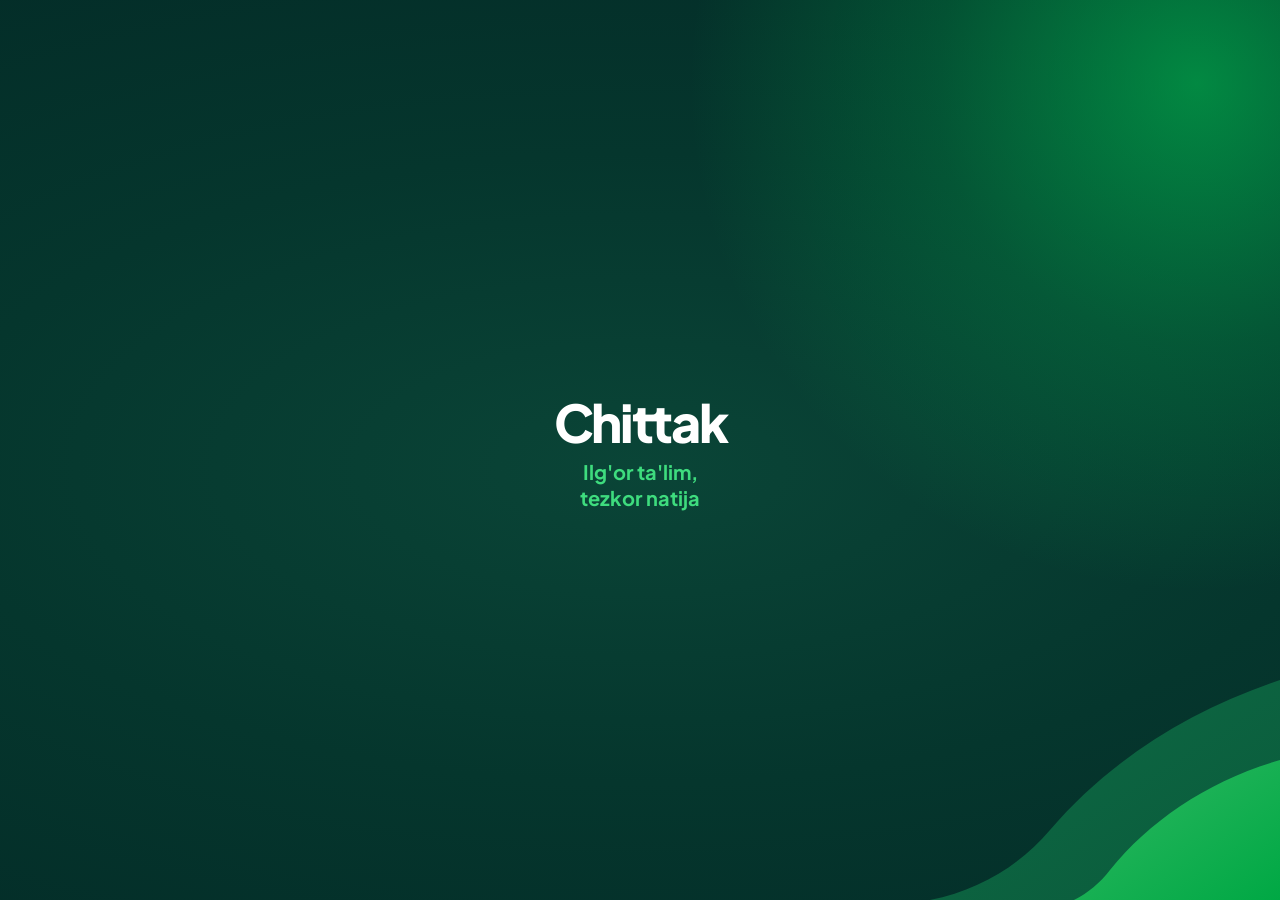
==== frontend/index.html @ cfa713df "Saytga WebSite tuzilgan ma'lumoti: nom variantlari (alternateName) Co-Authored-By: Claude Opus 5.5 <" ====
<!DOCTYPE html>
<html lang="uz">
<head>
  <meta charset="UTF-8" />
  <meta name="viewport" content="width=device-width, initial-scale=1, maximum-scale=1" />
  <title>Chittak — test, titul skaneri va maktab CRM | Ilg'or ta'lim, tezkor natija</title>
  <meta name="theme-color" content="#F3FAF5" />
  <link rel="icon" type="image/png" href="/img/favicon.png" />
  <link rel="apple-touch-icon" href="/img/chittak-icon.png" />
  <link rel="canonical" href="https://www.chittak.uz/" />

  <!-- Google qidiruvi va havola ulashilganda chiqadigan ko'rinish -->
  <meta name="description" content="Chittak — maktablar, o'quv markazlari va repetitorlar uchun platforma: onlayn testlar, titul (javob varaqasi) skaneri, Rasch modeli bo'yicha natijalar tahlili, davomat, o'qish to'lovlari va maktab CRM." />
  <meta property="og:type" content="website" />
  <meta property="og:site_name" content="Chittak" />
  <meta property="og:title" content="Chittak — Ilg'or ta'lim, tezkor natija" />
  <meta property="og:description" content="Maktablar, o'quv markazlari va repetitorlar uchun: testlar, titul skaneri, natijalar tahlili va maktab CRM — bitta joyda." />
  <meta property="og:image" content="/img/og-image.jpg" />
  <meta property="og:image:width" content="1200" />
  <meta property="og:image:height" content="630" />
  <meta name="twitter:card" content="summary_large_image" />

  <!-- Ochilish ekrani: har kirishda kamida 3 soniya ko'rinadi, keyin ilova tayyor bo'lgach so'nib yo'qoladi -->
  <style>
    /* Brend ochilish ekrani: to'q yashil fon, qush, "Chittak", shior va burchakdagi yashil to'lqinlar */
    .boot-splash{position:fixed;inset:0;z-index:10000;overflow:hidden;transition:opacity .45s ease;
      display:flex;flex-direction:column;align-items:center;justify-content:center;text-align:center;color:#fff;
      background:radial-gradient(110% 70% at 50% 52%,#0A4537 0%,#05362D 50%,#032B27 100%);
      font-family:"Plus Jakarta Sans",-apple-system,"Segoe UI",Roboto,sans-serif}
    /* O'ng yuqori burchakdan tushayotgan yashil nur */
    .boot-splash::before{content:"";position:absolute;right:-36vmax;top:-36vmax;width:85vmax;height:85vmax;border-radius:50%;
      background:radial-gradient(circle,rgba(0,200,83,.58) 0%,rgba(0,200,83,.22) 34%,rgba(0,200,83,0) 66%);
      animation:boot-glow 1.4s ease-out both, boot-breathe 3.2s ease-in-out 1.4s infinite;pointer-events:none}
    .boot-splash > *{position:relative}
    .boot-splash .bird{width:min(46vw,190px);height:auto;margin-bottom:6px;filter:drop-shadow(0 18px 26px rgba(0,0,0,.35));
      animation:boot-drop .9s cubic-bezier(.34,1.56,.64,1) both, boot-float 2.6s ease-in-out .9s infinite}
    .boot-splash b{font-size:clamp(38px,11vw,52px);font-weight:800;letter-spacing:-.045em;line-height:1.05;
      animation:boot-rise .6s cubic-bezier(.22,1,.36,1) .35s both}
    .boot-splash small{margin-top:10px;font-size:clamp(16px,4.6vw,20px);font-weight:700;line-height:1.3;color:#3EDC7E;
      animation:boot-rise .6s cubic-bezier(.22,1,.36,1) .55s both}
    .boot-splash .waves{position:absolute!important;right:0;bottom:0;width:min(78vw,420px);height:auto;
      animation:boot-wave 1s cubic-bezier(.22,1,.36,1) .2s both}
    .boot-splash.is-hidden{opacity:0;pointer-events:none}
    @keyframes boot-glow{from{opacity:0;transform:translate(8%,-8%) scale(.85)}to{opacity:1;transform:none}}
    @keyframes boot-breathe{0%,100%{opacity:1}50%{opacity:.72}}
    @keyframes boot-drop{from{transform:translateY(-38px) scale(.82);opacity:0}to{transform:none;opacity:1}}
    @keyframes boot-float{0%,100%{transform:translateY(0)}50%{transform:translateY(-6px)}}
    @keyframes boot-rise{from{transform:translateY(14px);opacity:0}to{transform:none;opacity:1}}
    @keyframes boot-wave{from{transform:translate(18%,22%);opacity:0}to{transform:none;opacity:1}}
    @media (prefers-reduced-motion: reduce){.boot-splash *{animation:none!important}}
  </style>

  <!--
    Telegram Mini App skripti faqat Telegram ichida kerak. Ilovada (TestWayApp) yuklanmaydi:
    telegram.org sekin yoki to'silgan tarmoqda sahifa yuklanishi tugamay, tepadagi chiziq qolib ketardi.
  -->
  <script>
    if (!/TestWayApp/i.test(navigator.userAgent)) {
      document.write('<script src="https://telegram.org/js/telegram-web-app.js"><\/script>');
    }
  </script>

  <!--
    MathLive — yozma javoblar uchun matematik maydon va klaviatura
    (√, kasr, daraja, π, sin/cos/log). "defer" — sahifa uni kutib turmaydi;
    yuklanmay qolsa, javob oddiy matn maydoniga yoziladi.
  -->
  <script defer src="https://cdn.jsdelivr.net/npm/mathlive@0.111.0/mathlive.min.js"></script>

  <link rel="preconnect" href="https://fonts.googleapis.com" />
  <link rel="preconnect" href="https://fonts.gstatic.com" crossorigin />
  <link rel="stylesheet" href="https://fonts.googleapis.com/css2?family=Plus+Jakarta+Sans:wght@500;600;700;800&display=swap" />
  <link rel="stylesheet" href="/css/style.css" />
  <link rel="stylesheet" href="/css/theme-pastel.css" />
  <link rel="stylesheet" href="/css/theme-chittak.css" />
  <!-- Web sayt (Google bilan kirish) dizayni — faqat oddiy brauzerda ishlaydi -->
  <link rel="stylesheet" href="/css/theme-web.css" />
</head>
<body>
  <div class="boot-splash" id="boot-splash" aria-label="Chittak yuklanmoqda">
    <img class="bird" src="/img/splash-bird.png" alt="" />
    <b>Chittak</b>
    <small>Ilg'or ta'lim,<br />tezkor natija</small>
    <svg class="waves" viewBox="0 0 420 260" aria-hidden="true">
      <defs>
        <linearGradient id="boot-w1" x1="0" y1="0" x2="1" y2="1"><stop offset="0" stop-color="#0E6B45" /><stop offset="1" stop-color="#0A5A3B" /></linearGradient>
        <linearGradient id="boot-w2" x1="0" y1="0" x2="1" y2="1"><stop offset="0" stop-color="#2FB862" /><stop offset="1" stop-color="#00A844" /></linearGradient>
      </defs>
      <path fill="url(#boot-w1)" d="M420 40C330 70 250 120 190 190C160 225 120 250 70 260H420Z" />
      <path fill="url(#boot-w2)" d="M420 120C350 140 290 180 250 230C240 243 228 253 214 260H420Z" />
    </svg>
  </div>
  <script>
    // Kamida 3 soniya (sahifa ochila boshlagandan) va ilova birinchi sahifani chizgach yopiladi.
    // Ilova biror sababdan ochilmasa ham ekran osilib qolmaydi — 12 soniyadan keyin baribir yopiladi.
    (function () {
      var splash = document.getElementById("boot-splash");
      var MIN_MS = 3000, MAX_MS = 12000;
      var timer = setInterval(function () {
        var elapsed = performance.now();
        var ready = document.querySelector("#app .page");
        if ((elapsed >= MIN_MS && ready) || elapsed >= MAX_MS) {
          clearInterval(timer);
          splash.classList.add("is-hidden");
          setTimeout(function () { splash.remove(); }, 450);
        }
      }, 100);
    })();
  </script>
  <!--
    Ilova yuklanguncha (va qidiruv tizimlari uchun) — sahifaning qisqa matni.
    app.js birinchi sahifani chizganda bu blok o'rniga ilova chiqadi.
  -->
  <div id="app">
    <main class="seo-fallback" style="max-width:720px;margin:0 auto;padding:24px 16px;font-family:-apple-system,'Segoe UI',Roboto,sans-serif;line-height:1.6">
      <h1>Chittak — ilg'or ta'lim, tezkor natija</h1>
      <p>Chittak — maktablar, o'quv markazlari va repetitorlar uchun platforma. U ta'lim jarayonini boshqarish, testlarni tekshirish va natijalarni tahlil qilishni bitta tizimda birlashtiradi. Telegram orqali ishlaydi.</p>
      <h2>Imkoniyatlar</h2>
      <ul>
        <li><b>Titul testlarini tekshirish</b> — javob varaqalari telefon kamerasi bilan skanerlanadi va avtomatik baholanadi.</li>
        <li><b>Rasch modeli</b> — natijalar ilmiy asosda tahlil qilinadi, o'quvchi dinamikasi kuzatiladi.</li>
        <li><b>Mandat</b> — imtihon natijalari va hisobotlar avtomatik hisoblanadi.</li>
        <li><b>Maktab CRM</b> — sinflar, guruhlar, o'qituvchilar, dars jadvali, davomat va o'qish to'lovlari.</li>
        <li><b>O'quv kurslari va to'garaklar</b> — har guruhning o'z narxi, qarzdorlar va to'lov cheklari.</li>
      </ul>
      <h2>Qanday ishlaydi</h2>
      <ol>
        <li>Testni yarating va sinf yoki guruhga biriktiring.</li>
        <li>Titul varaqlarini skanerlang — tekshirish avtomatik.</li>
        <li>Natijani Rasch modeli va mandat hisobotlarida tahlil qiling.</li>
      </ol>
      <p><a href="/maxfiylik">Maxfiylik siyosati</a></p>
    </main>
  </div>
  <script type="application/ld+json">
    {
      "@context": "https://schema.org",
      "@type": "SoftwareApplication",
      "name": "Chittak",
      "url": "https://www.chittak.uz/",
      "applicationCategory": "EducationalApplication",
      "operatingSystem": "Web, Android, Telegram",
      "inLanguage": "uz",
      "description": "Maktablar, o'quv markazlari va repetitorlar uchun platforma: onlayn testlar, titul skaneri, Rasch modeli bo'yicha tahlil, davomat, to'lovlar va maktab CRM.",
      "slogan": "Ilg'or ta'lim, tezkor natija"
    }
  </script>
  <!-- Google sayt nomi va uning boshqa yozilishlarini shu saytga bog'lashi uchun -->
  <script type="application/ld+json">
    {
      "@context": "https://schema.org",
      "@type": "WebSite",
      "name": "Chittak",
      "alternateName": ["Chittak.uz", "Chittak uz", "Chittakuz", "Читтак"],
      "url": "https://www.chittak.uz/"
    }
  </script>

  <script src="/js/icons.js"></script>
  <script src="/js/app.js"></script>
</body>
</html>
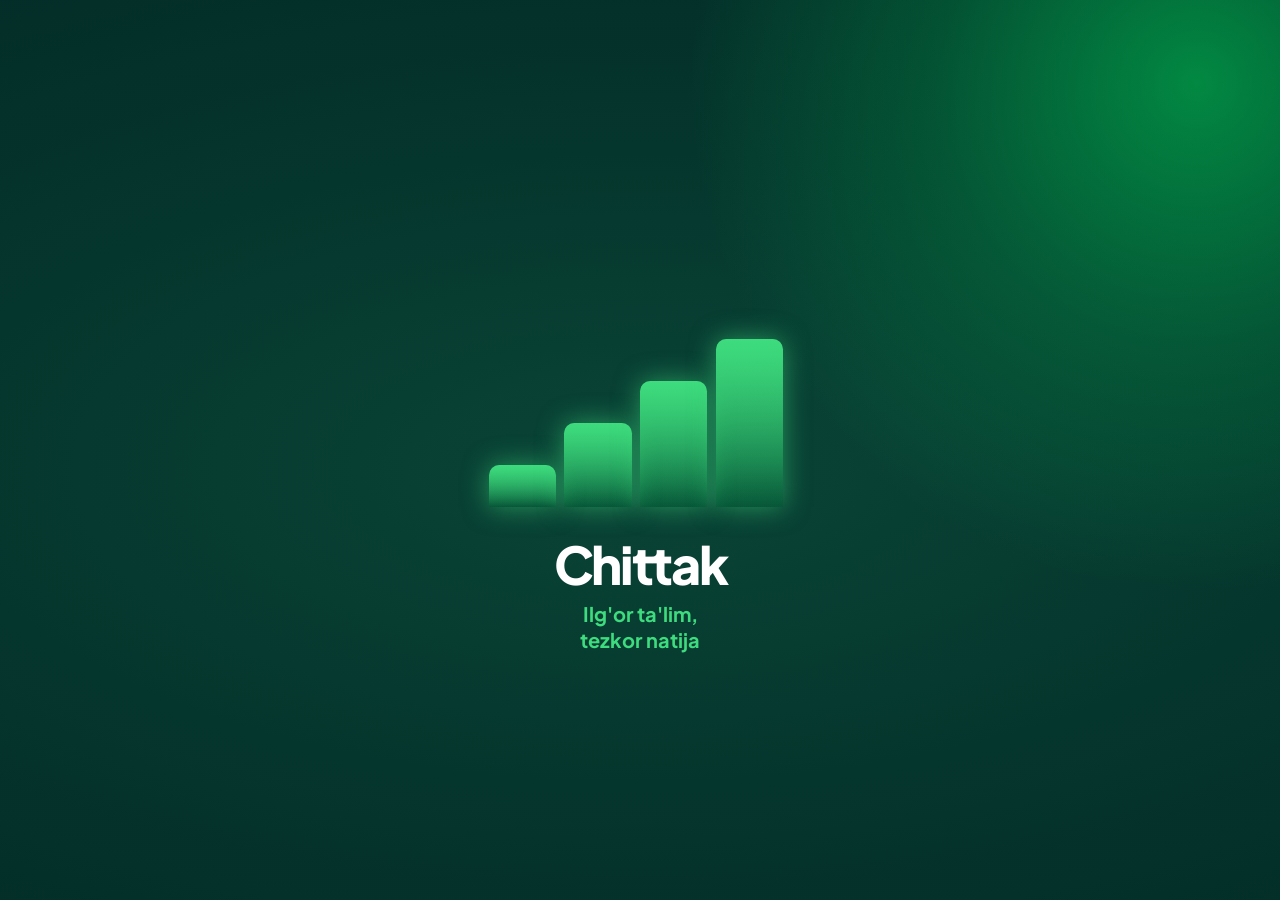
==== commit e2f3395c: "Ochilish ekrani: yangi Zinapoya animatsiyasi Qush to'rtta o'sib chiquvchi pog'onadan sakrab yuqoriga" ====
--- a/frontend/index.html
+++ b/frontend/index.html
@@ -6,7 +6,13 @@
   <title>Chittak — test, titul skaneri va maktab CRM | Ilg'or ta'lim, tezkor natija</title>
   <meta name="theme-color" content="#F3FAF5" />
   <link rel="icon" type="image/png" href="/img/favicon.png" />
-  <link rel="apple-touch-icon" href="/img/chittak-icon.png" />
+  <!-- iPhone/Android: "Bosh ekranga qo'shish" — sayt alohida ilova bo'lib ochiladi (manzil qatorisiz) -->
+  <link rel="manifest" href="/manifest.json" />
+  <link rel="apple-touch-icon" href="/img/apple-touch-icon.png" />
+  <meta name="apple-mobile-web-app-capable" content="yes" />
+  <meta name="mobile-web-app-capable" content="yes" />
+  <meta name="apple-mobile-web-app-title" content="Chittak" />
+  <meta name="apple-mobile-web-app-status-bar-style" content="default" />
   <link rel="canonical" href="https://www.chittak.uz/" />
 
   <!-- Google qidiruvi va havola ulashilganda chiqadigan ko'rinish -->
@@ -22,8 +28,11 @@
 
   <!-- Ochilish ekrani: har kirishda kamida 3 soniya ko'rinadi, keyin ilova tayyor bo'lgach so'nib yo'qoladi -->
   <style>
-    /* Brend ochilish ekrani: to'q yashil fon, qush, "Chittak", shior va burchakdagi yashil to'lqinlar */
-    .boot-splash{position:fixed;inset:0;z-index:10000;overflow:hidden;transition:opacity .45s ease;
+    /* Brend ochilish ekrani ("Zinapoya"): to'q yashil fon, to'rtta o'sib chiquvchi pog'ona, qush ulardan
+       sakrab yuqoriga chiqadi (qo'ngan pog'ona yashil yonadi), keyin "Chittak" va shior ko'tariladi.
+       Yopilishda qush uchib ketadi, pog'onalar pasayadi. Mobil ilovadagi ochilish ekrani (main.dart) ham xuddi shunday.
+       --u: telefon kengligining 1% i (keng ekranda 420px telefonga teng qilib cheklangan). */
+    .boot-splash{--u:min(1vw,4.2px);position:fixed;inset:0;z-index:10000;overflow:hidden;transition:opacity .4s ease;
       display:flex;flex-direction:column;align-items:center;justify-content:center;text-align:center;color:#fff;
       background:radial-gradient(110% 70% at 50% 52%,#0A4537 0%,#05362D 50%,#032B27 100%);
       font-family:"Plus Jakarta Sans",-apple-system,"Segoe UI",Roboto,sans-serif}
@@ -32,22 +41,50 @@
       background:radial-gradient(circle,rgba(0,200,83,.58) 0%,rgba(0,200,83,.22) 34%,rgba(0,200,83,0) 66%);
       animation:boot-glow 1.4s ease-out both, boot-breathe 3.2s ease-in-out 1.4s infinite;pointer-events:none}
     .boot-splash > *{position:relative}
-    .boot-splash .bird{width:min(46vw,190px);height:auto;margin-bottom:6px;filter:drop-shadow(0 18px 26px rgba(0,0,0,.35));
-      animation:boot-drop .9s cubic-bezier(.34,1.56,.64,1) both, boot-float 2.6s ease-in-out .9s infinite}
+    .boot-splash .stairs{width:calc(72 * var(--u));height:calc(62 * var(--u));margin-bottom:calc(7 * var(--u))}
+    .boot-splash .step{position:absolute;bottom:0;left:calc(var(--i) * 18 * var(--u));width:calc(16 * var(--u));
+      height:calc((var(--i) + 1) * 10 * var(--u));border-radius:calc(2.5 * var(--u)) calc(2.5 * var(--u)) 0 0;transform-origin:bottom;
+      background:linear-gradient(180deg,rgba(62,220,126,.6),rgba(0,168,68,.06));
+      animation:boot-grow .55s cubic-bezier(.22,1,.36,1) calc(.05s + var(--i) * .08s) both}
+    /* Qush qo'ngan paytda (--t) pog'ona yonadi */
+    .boot-splash .step::before{content:"";position:absolute;inset:0;border-radius:inherit;opacity:0;
+      background:linear-gradient(180deg,#3EDC7E,rgba(0,168,68,.15));box-shadow:0 0 calc(6 * var(--u)) rgba(62,220,126,.55);
+      animation:boot-lit .35s ease var(--t) forwards}
+    .boot-splash .hopper{position:absolute;left:0;bottom:0;width:calc(18 * var(--u));
+      transform:translate(calc(53 * var(--u)),calc(-40 * var(--u)));animation:boot-hop 1.3s linear .45s both}
+    .boot-splash .hopper img{display:block;width:100%;height:auto;filter:drop-shadow(0 8px 12px rgba(0,0,0,.35))}
+    .boot-splash .words{display:flex;flex-direction:column;align-items:center}
     .boot-splash b{font-size:clamp(38px,11vw,52px);font-weight:800;letter-spacing:-.045em;line-height:1.05;
-      animation:boot-rise .6s cubic-bezier(.22,1,.36,1) .35s both}
+      animation:boot-rise .6s cubic-bezier(.22,1,.36,1) 1.2s both}
     .boot-splash small{margin-top:10px;font-size:clamp(16px,4.6vw,20px);font-weight:700;line-height:1.3;color:#3EDC7E;
-      animation:boot-rise .6s cubic-bezier(.22,1,.36,1) .55s both}
-    .boot-splash .waves{position:absolute!important;right:0;bottom:0;width:min(78vw,420px);height:auto;
-      animation:boot-wave 1s cubic-bezier(.22,1,.36,1) .2s both}
+      animation:boot-rise .6s cubic-bezier(.22,1,.36,1) 1.35s both}
+    .boot-splash.is-leaving .hopper{animation:boot-hop-away .5s cubic-bezier(.5,0,.75,0) forwards}
+    .boot-splash.is-leaving .step{animation:boot-shrink .3s ease-in calc(var(--i) * .04s) forwards}
+    .boot-splash.is-leaving .words{animation:boot-out .3s ease forwards}
     .boot-splash.is-hidden{opacity:0;pointer-events:none}
     @keyframes boot-glow{from{opacity:0;transform:translate(8%,-8%) scale(.85)}to{opacity:1;transform:none}}
     @keyframes boot-breathe{0%,100%{opacity:1}50%{opacity:.72}}
-    @keyframes boot-drop{from{transform:translateY(-38px) scale(.82);opacity:0}to{transform:none;opacity:1}}
-    @keyframes boot-float{0%,100%{transform:translateY(0)}50%{transform:translateY(-6px)}}
+    @keyframes boot-grow{from{transform:scaleY(0)}to{transform:none}}
+    @keyframes boot-shrink{to{transform:scaleY(0)}}
+    @keyframes boot-lit{to{opacity:1}}
     @keyframes boot-rise{from{transform:translateY(14px);opacity:0}to{transform:none;opacity:1}}
-    @keyframes boot-wave{from{transform:translate(18%,22%);opacity:0}to{transform:none;opacity:1}}
-    @media (prefers-reduced-motion: reduce){.boot-splash *{animation:none!important}}
+    @keyframes boot-out{to{opacity:0}}
+    /* Sakrashlar: har pog'ona markaziga (18u qadam, 10u balandlik) qo'nadi; ko'tarilish ease-out, tushish ease-in */
+    @keyframes boot-hop{
+      0%{transform:translate(calc(-1 * var(--u)),calc(-10 * var(--u))) scale(.3);opacity:0;animation-timing-function:ease-out}
+      12%{transform:translate(calc(-1 * var(--u)),calc(-10 * var(--u)));opacity:1;animation-timing-function:ease-out}
+      20%{transform:translate(calc(8 * var(--u)),calc(-30 * var(--u)));animation-timing-function:ease-in}
+      32%{transform:translate(calc(17 * var(--u)),calc(-20 * var(--u)));animation-timing-function:ease-out}
+      44%{transform:translate(calc(26 * var(--u)),calc(-40 * var(--u)));animation-timing-function:ease-in}
+      56%{transform:translate(calc(35 * var(--u)),calc(-30 * var(--u)));animation-timing-function:ease-out}
+      68%{transform:translate(calc(44 * var(--u)),calc(-50 * var(--u)));animation-timing-function:ease-in}
+      80%{transform:translate(calc(53 * var(--u)),calc(-40 * var(--u)));animation-timing-function:ease-out}
+      88%{transform:translate(calc(53 * var(--u)),calc(-40 * var(--u))) scale(1.12,.86)}
+      100%{transform:translate(calc(53 * var(--u)),calc(-40 * var(--u)));opacity:1}}
+    @keyframes boot-hop-away{
+      from{transform:translate(calc(53 * var(--u)),calc(-40 * var(--u)))}
+      to{transform:translate(calc(110 * var(--u)),calc(-120 * var(--u))) rotate(16deg) scale(.6);opacity:0}}
+    @media (prefers-reduced-motion: reduce){.boot-splash *,.boot-splash *::before,.boot-splash::before{animation:none!important}}
   </style>
 
   <!--
@@ -55,17 +92,25 @@
     telegram.org sekin yoki to'silgan tarmoqda sahifa yuklanishi tugamay, tepadagi chiziq qolib ketardi.
   -->
   <script>
-    if (!/TestWayApp/i.test(navigator.userAgent)) {
-      document.write('<script src="https://telegram.org/js/telegram-web-app.js"><\/script>');
-    }
+    // Oddiy brauzerda (saytga reklamadan kelgan odam) bu skript kerak emas — u sahifani
+    // telegram.org javob berguncha to'xtatib turardi. Telegram ichida ekanimiz uning o'z
+    // belgilaridan bilinadi: manzil oxiridagi #tgWebApp... parametrlari, telefondagi
+    // TelegramWebviewProxy, web.telegram.org'dagi iframe, yoki sahifa yangilanganda skript
+    // sessionStorage'ga saqlab qo'ygan parametrlar.
+    (function () {
+      if (/TestWayApp/i.test(navigator.userAgent)) return;
+      var inTelegram = /tgWebApp/.test(location.hash) || window.TelegramWebviewProxy !== undefined ||
+        !!(window.external && "notify" in window.external) || window.parent !== window;
+      try { inTelegram = inTelegram || !!sessionStorage.getItem("__telegram__initParams"); } catch (error) {}
+      if (inTelegram) document.write('<script src="https://telegram.org/js/telegram-web-app.js"><\/script>');
+    })();
   </script>
 
   <!--
-    MathLive — yozma javoblar uchun matematik maydon va klaviatura
-    (√, kasr, daraja, π, sin/cos/log). "defer" — sahifa uni kutib turmaydi;
-    yuklanmay qolsa, javob oddiy matn maydoniga yoziladi.
+    MathLive (yozma javoblar uchun matematik klaviatura, ~230 KB) bu yerda
+    yuklanmaydi — faqat yozma maydon birinchi marta kerak bo'lganda
+    app.js ichidagi loadMathLive() uni yuklaydi.
   -->
-  <script defer src="https://cdn.jsdelivr.net/npm/mathlive@0.111.0/mathlive.min.js"></script>
 
   <link rel="preconnect" href="https://fonts.googleapis.com" />
   <link rel="preconnect" href="https://fonts.gstatic.com" crossorigin />
@@ -78,17 +123,17 @@
 </head>
 <body>
   <div class="boot-splash" id="boot-splash" aria-label="Chittak yuklanmoqda">
-    <img class="bird" src="/img/splash-bird.png" alt="" />
-    <b>Chittak</b>
-    <small>Ilg'or ta'lim,<br />tezkor natija</small>
-    <svg class="waves" viewBox="0 0 420 260" aria-hidden="true">
-      <defs>
-        <linearGradient id="boot-w1" x1="0" y1="0" x2="1" y2="1"><stop offset="0" stop-color="#0E6B45" /><stop offset="1" stop-color="#0A5A3B" /></linearGradient>
-        <linearGradient id="boot-w2" x1="0" y1="0" x2="1" y2="1"><stop offset="0" stop-color="#2FB862" /><stop offset="1" stop-color="#00A844" /></linearGradient>
-      </defs>
-      <path fill="url(#boot-w1)" d="M420 40C330 70 250 120 190 190C160 225 120 250 70 260H420Z" />
-      <path fill="url(#boot-w2)" d="M420 120C350 140 290 180 250 230C240 243 228 253 214 260H420Z" />
-    </svg>
+    <div class="stairs" aria-hidden="true">
+      <span class="step" style="--i:0;--t:.6s"></span>
+      <span class="step" style="--i:1;--t:.87s"></span>
+      <span class="step" style="--i:2;--t:1.18s"></span>
+      <span class="step" style="--i:3;--t:1.49s"></span>
+      <div class="hopper"><img src="/img/splash-bird.png" alt="" /></div>
+    </div>
+    <div class="words">
+      <b>Chittak</b>
+      <small>Ilg'or ta'lim,<br />tezkor natija</small>
+    </div>
   </div>
   <script>
     // Kamida 3 soniya (sahifa ochila boshlagandan) va ilova birinchi sahifani chizgach yopiladi.
@@ -101,8 +146,10 @@
         var ready = document.querySelector("#app .page");
         if ((elapsed >= MIN_MS && ready) || elapsed >= MAX_MS) {
           clearInterval(timer);
-          splash.classList.add("is-hidden");
-          setTimeout(function () { splash.remove(); }, 450);
+          // Avval qush uchib ketadi va pog'onalar pasayadi, keyin ekran so'nadi
+          splash.classList.add("is-leaving");
+          setTimeout(function () { splash.classList.add("is-hidden"); }, 250);
+          setTimeout(function () { splash.remove(); }, 700);
         }
       }, 100);
     })();
@@ -129,6 +176,7 @@
         <li>Titul varaqlarini skanerlang — tekshirish avtomatik.</li>
         <li>Natijani Rasch modeli va mandat hisobotlarida tahlil qiling.</li>
       </ol>
+      <p>Asoschisi: <a href="/asoschi">Sobirov Suxrobjon Saidjon o'g'li</a></p>
       <p><a href="/maxfiylik">Maxfiylik siyosati</a></p>
     </main>
   </div>
@@ -142,7 +190,8 @@
       "operatingSystem": "Web, Android, Telegram",
       "inLanguage": "uz",
       "description": "Maktablar, o'quv markazlari va repetitorlar uchun platforma: onlayn testlar, titul skaneri, Rasch modeli bo'yicha tahlil, davomat, to'lovlar va maktab CRM.",
-      "slogan": "Ilg'or ta'lim, tezkor natija"
+      "slogan": "Ilg'or ta'lim, tezkor natija",
+      "author": { "@type": "Person", "name": "Sobirov Suxrobjon Saidjon o'g'li", "url": "https://www.chittak.uz/asoschi" }
     }
   </script>
   <!-- Google sayt nomi va uning boshqa yozilishlarini shu saytga bog'lashi uchun -->
